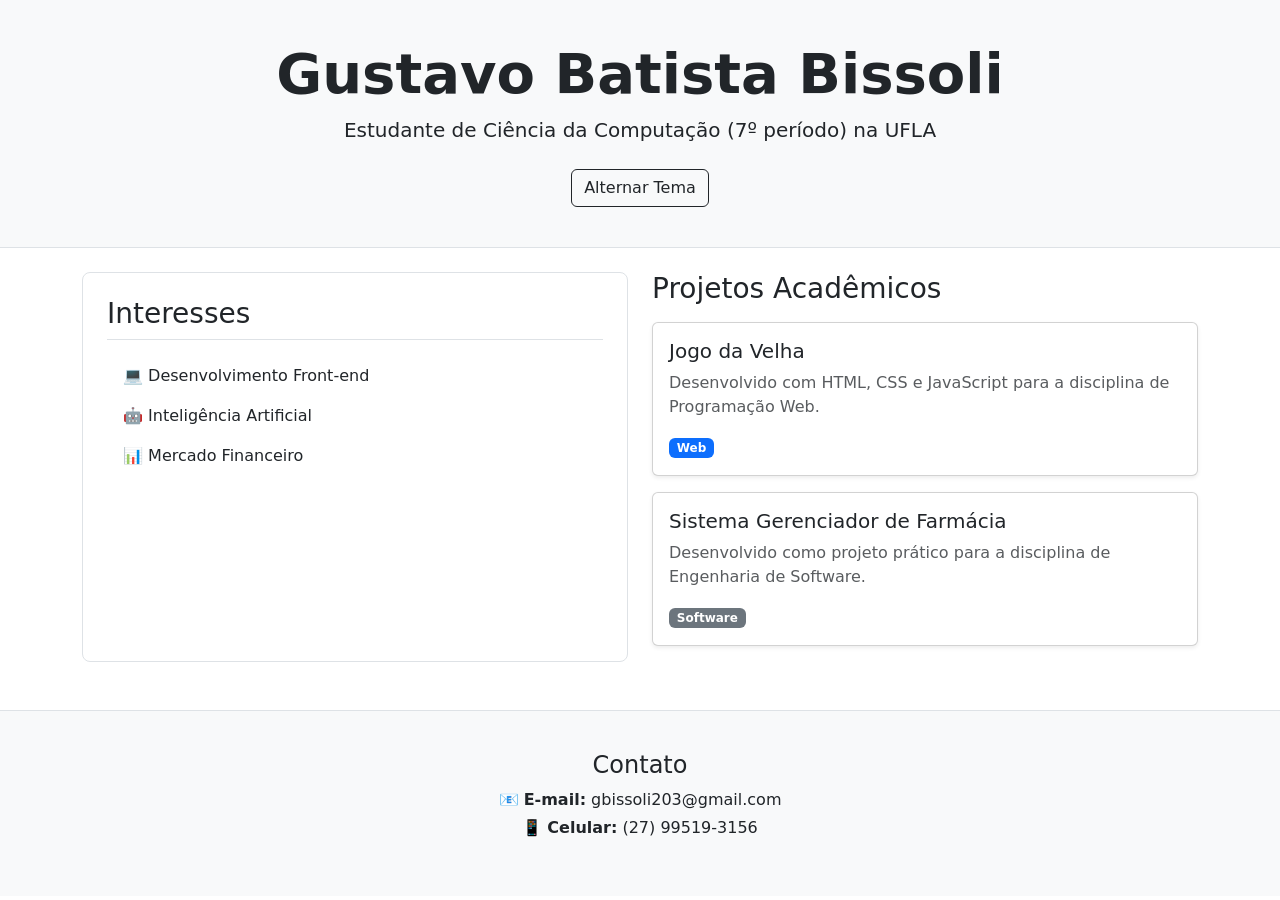
==== index.html @ cfd4ddc6 "Add files via upload" ====
<!DOCTYPE html>
<html lang="pt-BR">
<head>
    <meta charset="UTF-8">
    <meta name="viewport" content="width=device-width, initial-scale=1.0">
    <title>Gustavo Batista Bissoli - Página Pessoal</title>
    
    <link href="https://cdn.jsdelivr.net/npm/bootstrap@5.3.3/dist/css/bootstrap.min.css" rel="stylesheet">
    
    <link rel="stylesheet" href="css/style.css">
</head>
<body>

    <header class="text-center border-bottom mb-4">
        <div class="container">
            <h1 class="display-4 fw-bold">Gustavo Batista Bissoli</h1>
            <p class="lead">Estudante de Ciência da Computação (7º período) na UFLA</p>
            <button id="toggle-theme" class="btn btn-outline-dark mt-2">Alternar Tema</button>
        </div>
    </header>

    <main class="container">
        <div class="row g-4">
            
            <section id="interesses" class="col-md-6">
                <div class="p-4 border rounded-3 h-100">
                    <h2 class="h3 border-bottom pb-2">Interesses</h2>
                    <ul class="list-group list-group-flush mt-3">
                        <li class="list-group-item bg-transparent border-0">💻 Desenvolvimento Front-end</li>
                        <li class="list-group-item bg-transparent border-0">🤖 Inteligência Artificial</li>
                        <li class="list-group-item bg-transparent border-0">📊 Mercado Financeiro</li>
                    </ul>
                </div>
            </section>

            <section id="projetos" class="col-md-6">
                <h2 class="h3 mb-3">Projetos Acadêmicos</h2>
                
                <article class="card mb-3 shadow-sm">
                    <div class="card-body">
                        <h3 class="h5 card-title">Jogo da Velha</h3>
                        <p class="card-text text-muted">Desenvolvido com HTML, CSS e JavaScript para a disciplina de Programação Web.</p>
                        <span class="badge bg-primary">Web</span>
                    </div>
                </article>

                <article class="card mb-3 shadow-sm">
                    <div class="card-body">
                        <h3 class="h5 card-title">Sistema Gerenciador de Farmácia</h3>
                        <p class="card-text text-muted">Desenvolvido como projeto prático para a disciplina de Engenharia de Software.</p>
                        <span class="badge bg-secondary">Software</span>
                    </div>
                </article>
            </section>

        </div>
    </main>

    <footer class="mt-5 border-top">
        <div class="container text-center">
            <h2 class="h4">Contato</h2>
            <p class="mb-1">📧 <strong>E-mail:</strong> gbissoli203@gmail.com</p>
            <p>📱 <strong>Celular:</strong> (27) 99519-3156</p>
        </div>
    </footer>

    <script src="js/theme.js"></script>
</body>
</html>
---- css/style.css ----
/* Transição suave para a troca de cores */
body {
    transition: background-color 0.3s ease, color 0.3s ease;
}

/* Definições do Tema Escuro */
body.tema-escuro {
    background-color: #121212 !important;
    color: #f0f0f0 !important;
}

/* Ajuste dos cards no modo escuro */
body.tema-escuro .card {
    background-color: #1e1e1e;
    border-color: #333;
    color: #f0f0f0;
}

header, footer {
    padding: 40px 0;
    background-color: #f8f9fa;
}

body.tema-escuro header, body.tema-escuro footer {
    background-color: #1a1a1a;
}
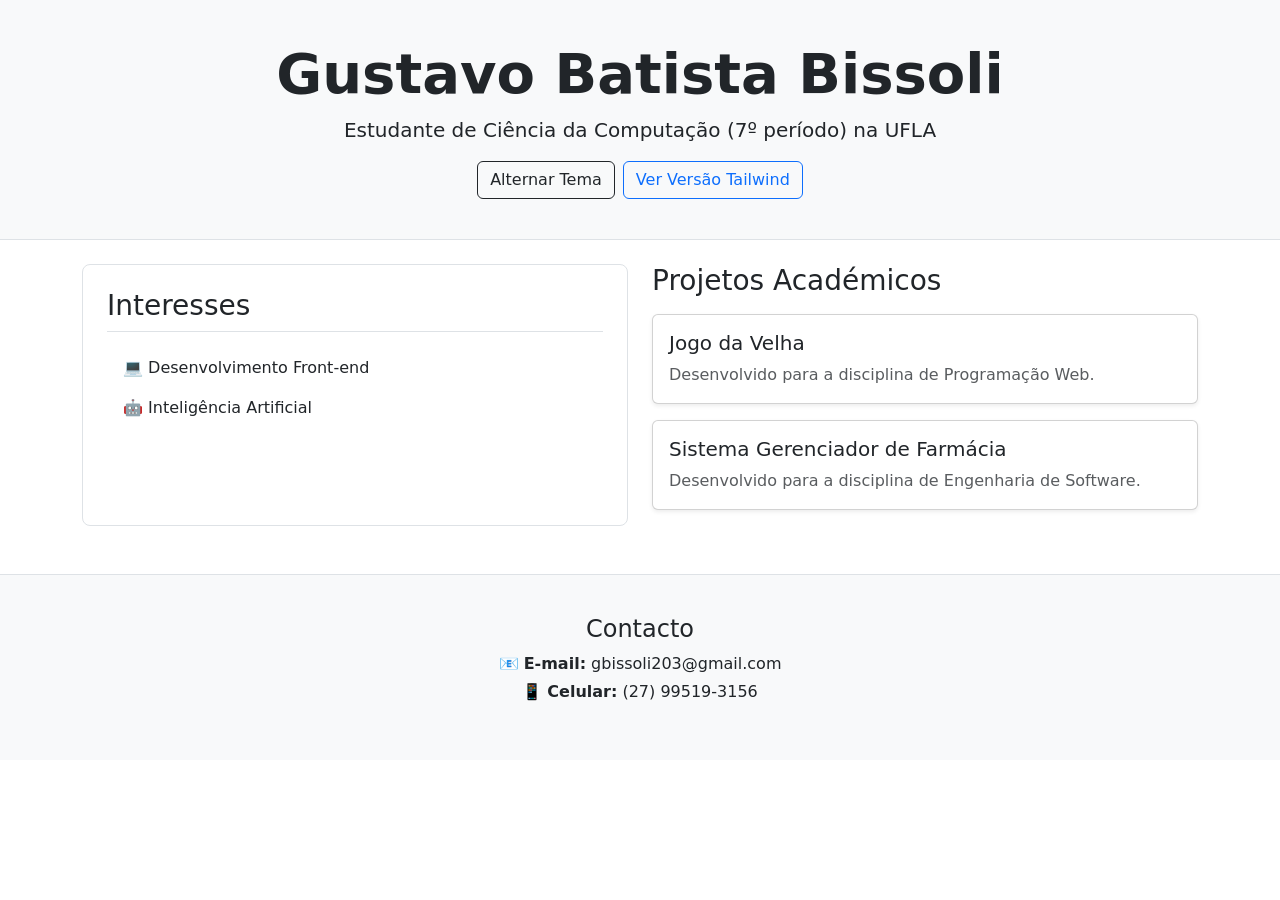
==== commit df39c4ee: "Update index.html" ====
--- a/index.html
+++ b/index.html
@@ -3,7 +3,7 @@
 <head>
     <meta charset="UTF-8">
     <meta name="viewport" content="width=device-width, initial-scale=1.0">
-    <title>Gustavo Batista Bissoli - Página Pessoal</title>
+    <title>Gustavo Batista Bissoli - Página Pessoal (Bootstrap)</title>
     
     <link href="https://cdn.jsdelivr.net/npm/bootstrap@5.3.3/dist/css/bootstrap.min.css" rel="stylesheet">
     
@@ -15,7 +15,10 @@
         <div class="container">
             <h1 class="display-4 fw-bold">Gustavo Batista Bissoli</h1>
             <p class="lead">Estudante de Ciência da Computação (7º período) na UFLA</p>
-            <button id="toggle-theme" class="btn btn-outline-dark mt-2">Alternar Tema</button>
+            <div class="d-flex justify-content-center gap-2 mt-2">
+                <button id="toggle-theme" class="btn btn-outline-dark">Alternar Tema</button>
+                <a href="tailwind.html" class="btn btn-outline-primary">Ver Versão Tailwind</a>
+            </div>
         </div>
     </header>
 
@@ -28,27 +31,24 @@
                     <ul class="list-group list-group-flush mt-3">
                         <li class="list-group-item bg-transparent border-0">💻 Desenvolvimento Front-end</li>
                         <li class="list-group-item bg-transparent border-0">🤖 Inteligência Artificial</li>
-                        <li class="list-group-item bg-transparent border-0">📊 Mercado Financeiro</li>
                     </ul>
                 </div>
             </section>
 
             <section id="projetos" class="col-md-6">
-                <h2 class="h3 mb-3">Projetos Acadêmicos</h2>
+                <h2 class="h3 mb-3">Projetos Académicos</h2>
                 
                 <article class="card mb-3 shadow-sm">
                     <div class="card-body">
                         <h3 class="h5 card-title">Jogo da Velha</h3>
-                        <p class="card-text text-muted">Desenvolvido com HTML, CSS e JavaScript para a disciplina de Programação Web.</p>
-                        <span class="badge bg-primary">Web</span>
+                        <p class="card-text text-muted">Desenvolvido para a disciplina de Programação Web.</p>
                     </div>
                 </article>
 
                 <article class="card mb-3 shadow-sm">
                     <div class="card-body">
                         <h3 class="h5 card-title">Sistema Gerenciador de Farmácia</h3>
-                        <p class="card-text text-muted">Desenvolvido como projeto prático para a disciplina de Engenharia de Software.</p>
-                        <span class="badge bg-secondary">Software</span>
+                        <p class="card-text text-muted">Desenvolvido para a disciplina de Engenharia de Software.</p>
                     </div>
                 </article>
             </section>
@@ -58,7 +58,7 @@
 
     <footer class="mt-5 border-top">
         <div class="container text-center">
-            <h2 class="h4">Contato</h2>
+            <h2 class="h4">Contacto</h2>
             <p class="mb-1">📧 <strong>E-mail:</strong> gbissoli203@gmail.com</p>
             <p>📱 <strong>Celular:</strong> (27) 99519-3156</p>
         </div>
@@ -66,4 +66,4 @@
 
     <script src="js/theme.js"></script>
 </body>
-</html>+</html>
